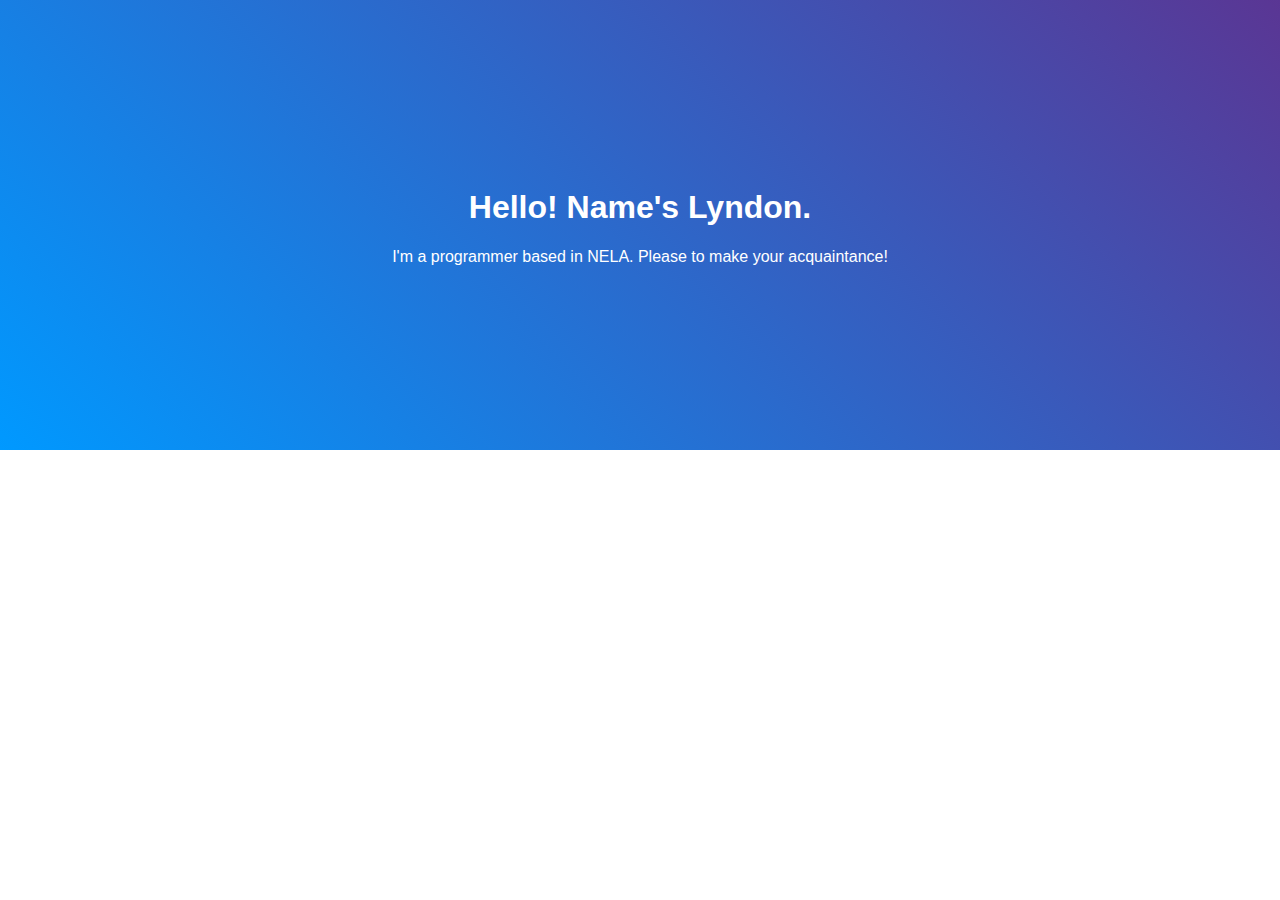
==== index.html @ 173550d5 "Added header" ====
<!DOCTYPE html>
<html>
    <head>
        <meta charset="utf-8">
        
        <title>Personal Bootstrap Template</title>
        <link rel="stylesheet" href="./css/index_style.css">
        
    </head>

    <body>
        <div class="hero-image">
                <div class="hero-text">
                <h1>Hello! Name's Lyndon.</h1> 
                <p>I'm a programmer based in NELA. Please to make your acquaintance!</p>
            </div>
        </div>
    </body>
</html>
---- css/index_style.css ----
body, html 
{
    height: 100%;
    margin: 0;
    font-family: Arial, Helvetica, sans-serif;
}

.hero-image 
{
    background-image: linear-gradient(-135deg, rgb(90, 54, 148), rgb(0, 153, 255));

    height: 50%;

    background-position: center;
    background-repeat: no-repeat;
    background-size: cover;
    position: relative;
}

.hero-text 
{
    text-align: center;
    position: absolute;
    top: 50%;
    left: 50%;
    transform: translate(-50%, -50%);
    color: white;
}
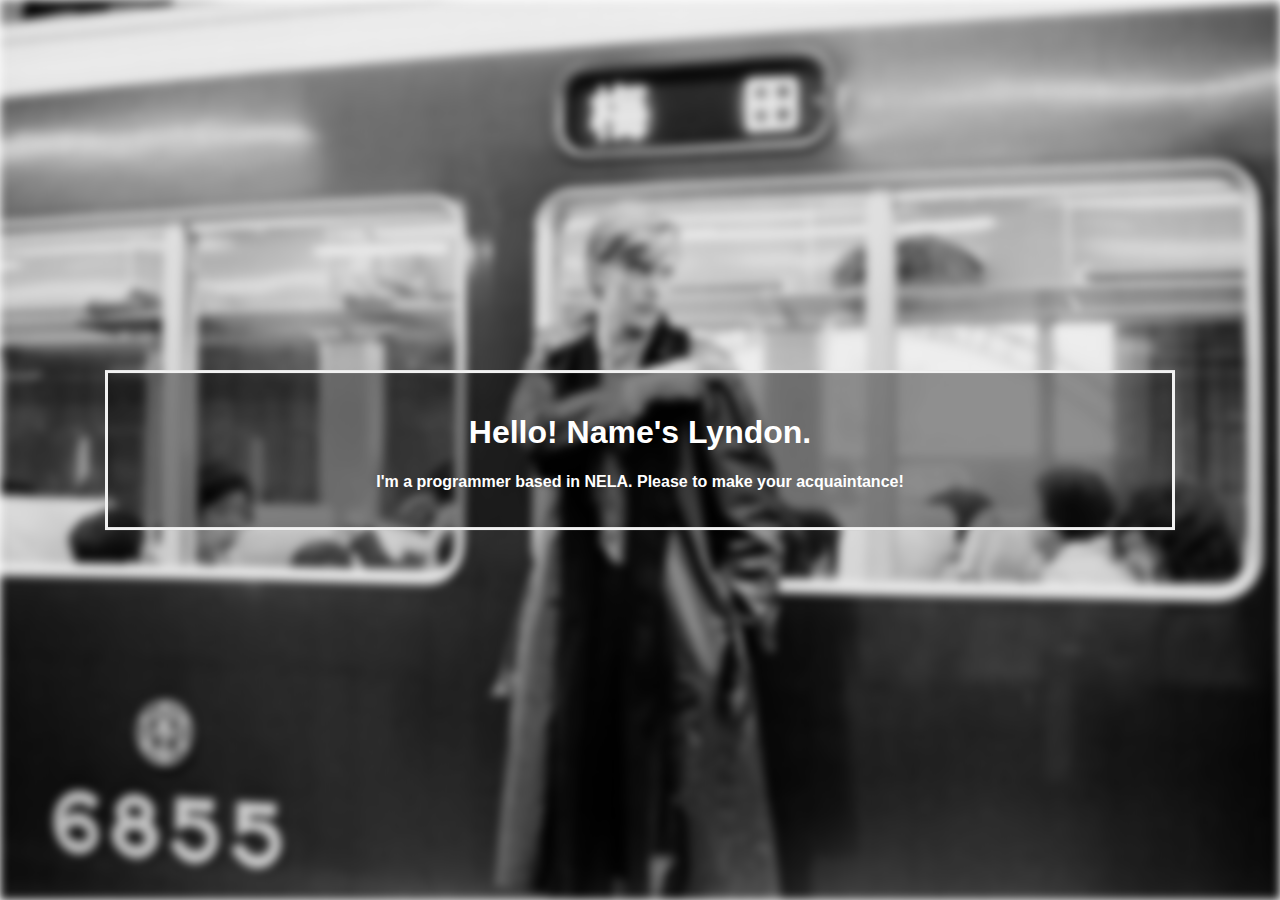
==== commit 2993b9fb: "Added blure and boarders on website" ====
--- a/index.html
+++ b/index.html
@@ -10,10 +10,12 @@
 
     <body>
         <div class="hero-image">
-                <div class="hero-text">
-                <h1>Hello! Name's Lyndon.</h1> 
-                <p>I'm a programmer based in NELA. Please to make your acquaintance!</p>
-            </div>
+
+        </div>
+
+        <div class="hero-text">
+            <h1>Hello! Name's Lyndon.</h1> 
+            <p>I'm a programmer based in NELA. Please to make your acquaintance!</p>
         </div>
     </body>
 </html>--- a/css/index_style.css
+++ b/css/index_style.css
@@ -7,22 +7,32 @@
 
 .hero-image 
 {
-    background-image: linear-gradient(-135deg, rgb(90, 54, 148), rgb(0, 153, 255));
+    background-image: url("../images/bowie_tokyo.JPG");
 
-    height: 50%;
+    filter: blur(5px);
+    -webkit-filter: blur(5px);
+
+    height: 100%;
 
     background-position: center;
     background-repeat: no-repeat;
     background-size: cover;
-    position: relative;
+    /* position: relative; */
 }
 
 .hero-text 
 {
+    background-color: rgb(0,0,0);
+    background-color: rgba(0,0,0,0.4);
+    color: white;
+    font-weight: bold;
+    border: 3px solid #f1f1f1;
     text-align: center;
     position: absolute;
     top: 50%;
     left: 50%;
     transform: translate(-50%, -50%);
-    color: white;
+    z-index: 2;
+    width: 80%;
+    padding: 20px;
 }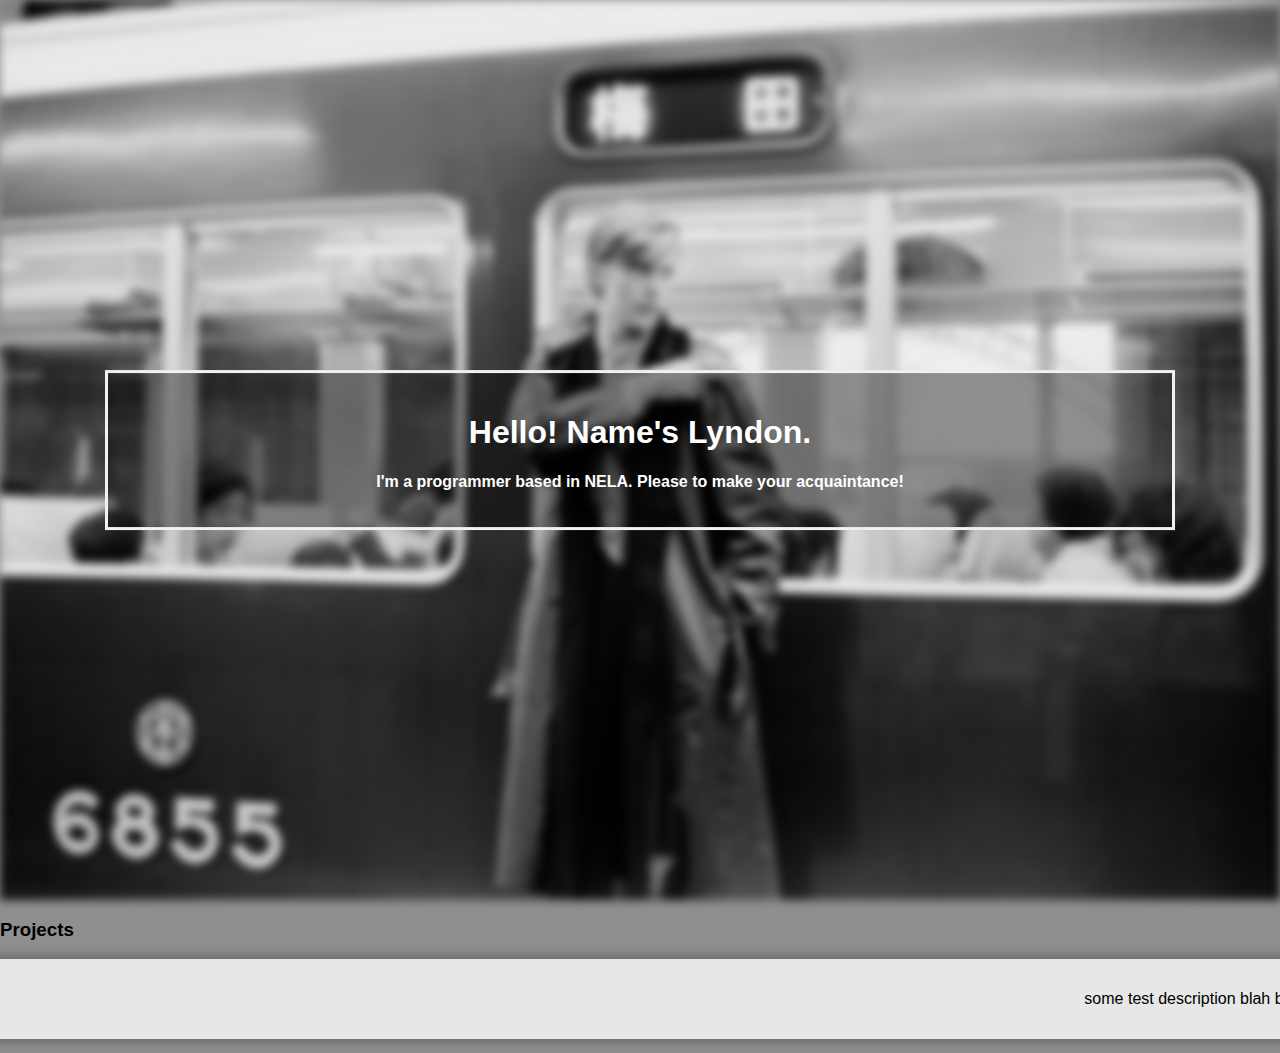
==== commit e9b40e8f: "Pushing portfolio-item description change" ====
--- a/index.html
+++ b/index.html
@@ -1,3 +1,6 @@
+<!-- Website references -->
+<!-- https://line25.com/tutorials/how-to-code-a-stylish-portfolio-design-in-html-and-css -->
+
 <!DOCTYPE html>
 <html>
     <head>
@@ -9,13 +12,37 @@
     </head>
 
     <body>
-        <div class="hero-image">
-
-        </div>
+        
+        <div class="hero-image"></div>
 
         <div class="hero-text">
             <h1>Hello! Name's Lyndon.</h1> 
             <p>I'm a programmer based in NELA. Please to make your acquaintance!</p>
         </div>
+
+        <h3>Projects</h3>
+
+        <div id="content">
+        
+            <div class="portfolio-item">
+                <div class="pic">
+                    <a href="#"><img src="./images/Cyber_Silent_Stalker_0.png" width="480" height="270" alt="View more info"/></a>
+                </div>
+                <div class="description">
+                    <p>some test description  blah blah blah</p>
+                </div>
+                <!-- <p class="btn"><a href="#">See more</a></p> -->
+            </div>
+
+            <!-- <div class="portfolio-item">
+                <a href="#"><img src="./images/Afterlight_0.png" alt="View more info"/></a>
+                <p class="btn"><a href="#">See more</a></p>
+            </div>
+
+            <div class="portfolio-item">
+                <a href="#"><img src="./images/Combat_Evolved_0.png" alt="View more info"/></a>
+                <p class="btn"><a href="#">See more</a></p>
+            </div> -->
+        </div>
     </body>
 </html>--- a/css/index_style.css
+++ b/css/index_style.css
@@ -3,6 +3,13 @@
     height: 100%;
     margin: 0;
     font-family: Arial, Helvetica, sans-serif;
+}
+
+body {
+
+    /* display: flex; */
+
+    background-color: #8f8f8f;
 }
 
 .hero-image 
@@ -32,7 +39,85 @@
     top: 50%;
     left: 50%;
     transform: translate(-50%, -50%);
-    z-index: 2;
+    z-index: 1;
     width: 80%;
     padding: 20px;
-}+}
+
+#content 
+{
+    display: flex;
+    align-items: center;
+    justify-content: center;
+}
+
+#content .portfolio-item 
+{
+    padding: 8px;
+    background: #e7e7e7;
+    box-shadow: 0px 0px 15px rgba(0,0,0,0.4);
+    border-radius: 3px;
+    float: left;
+    text-align: center;
+    margin: 0 7px 14px 7px;
+    /* max-width: 500px; */
+    min-width: 1700px;
+    /* width: auto; */
+    z-index: 1;
+    align-items: center;
+    justify-content: center;
+}
+
+#content .pic 
+{
+    float: left;
+    /* width: 20%; */
+    min-width: 320;
+    z-index: 1;
+}
+
+#content .description 
+{
+    float: right;
+    padding: 7px 28px 7px 28px;
+    /* width: 80%; */
+    min-width: 500px;
+    z-index: 1;
+}
+
+/* #content .portfolio-item .a 
+{
+    display: block;
+    max-width: 100%;
+    max-height: 100%;
+    position: absolute;
+    top: 0;
+    bottom: 0;
+    left: 0;
+    right: 0;
+} */
+
+/* #content .portfolio-item p 
+{
+    float: right;
+    width: 75%;
+} */
+
+/* #content .portfolio-item .btn 
+{
+    margin: 0;
+} */
+
+/* #content .portfolio-item .btn a 
+{
+    display: block;
+    max-width: 183px;
+    max-height: 29px;
+    width: auto;
+    height: auto;
+    padding: 7px 0 0 0;
+    font-weight: bold;
+    text-align: center;
+    text-transform: uppercase;
+    text-decoration: none;
+} */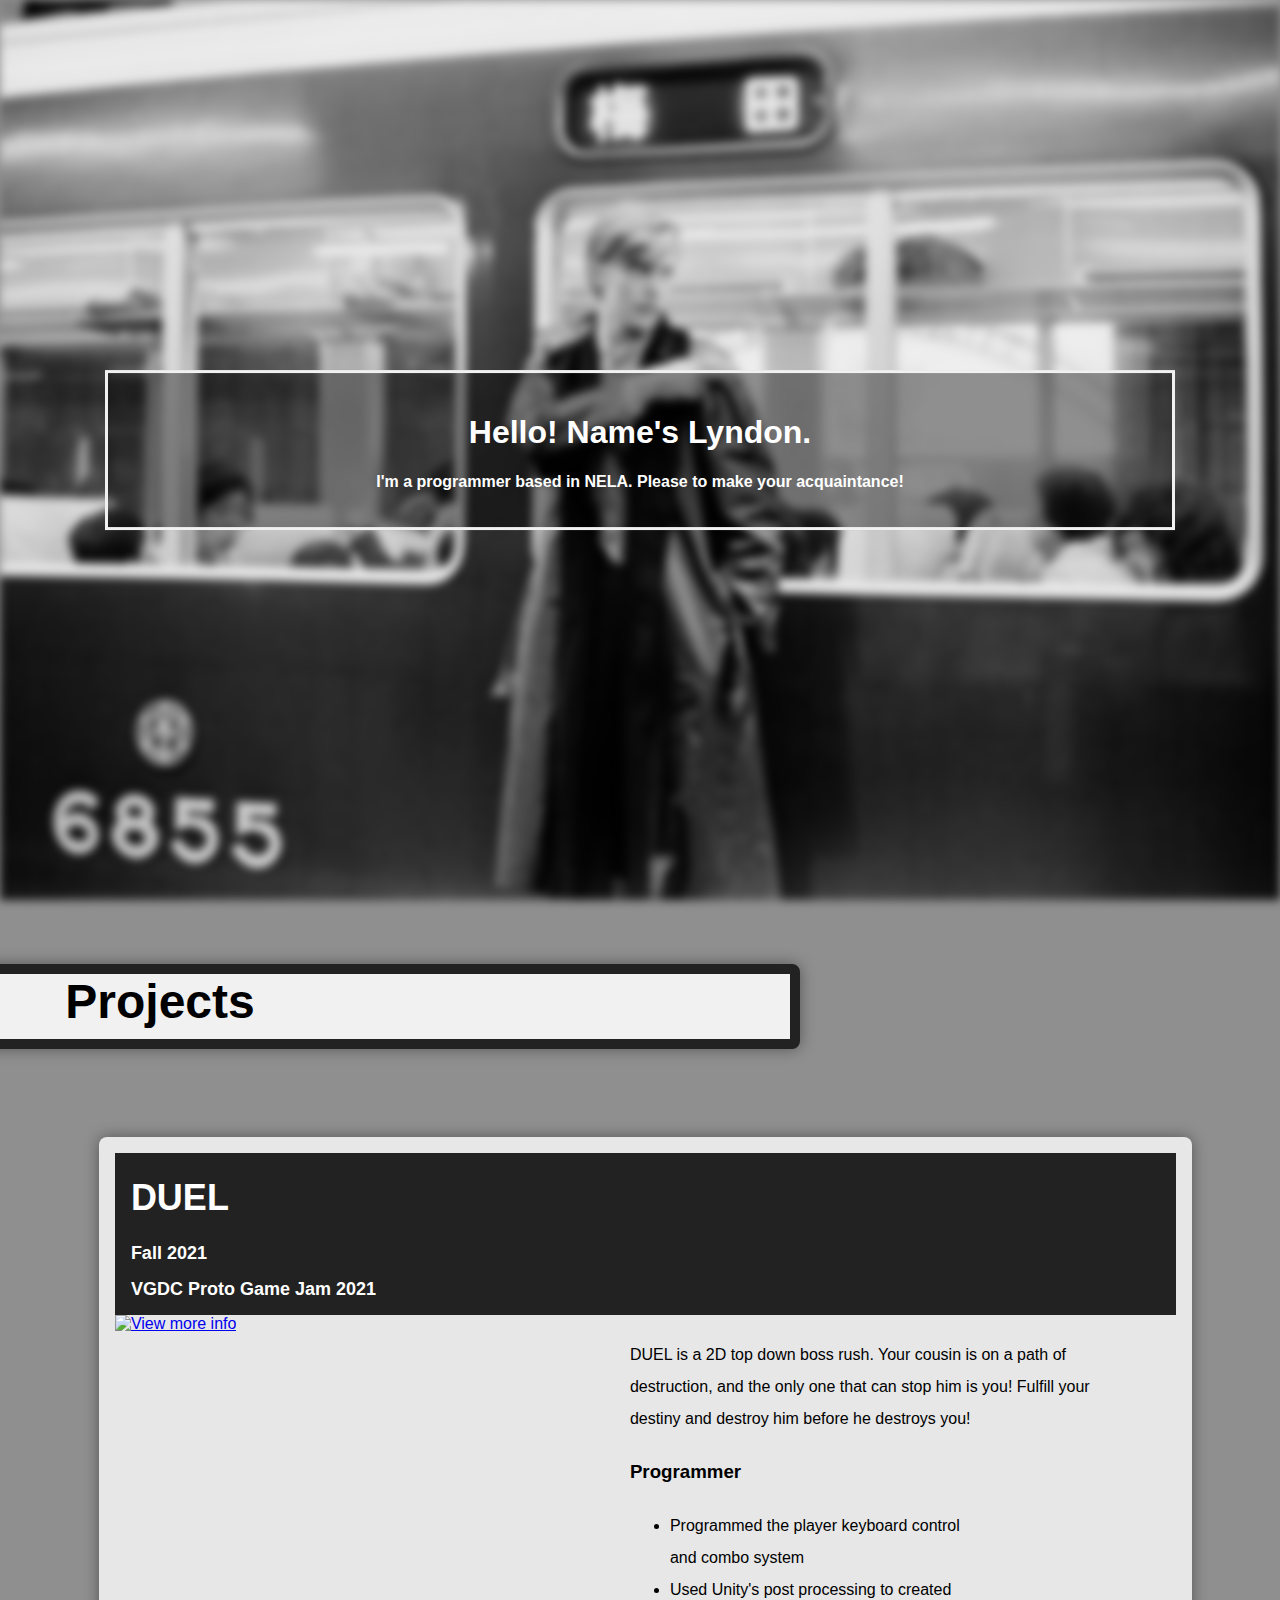
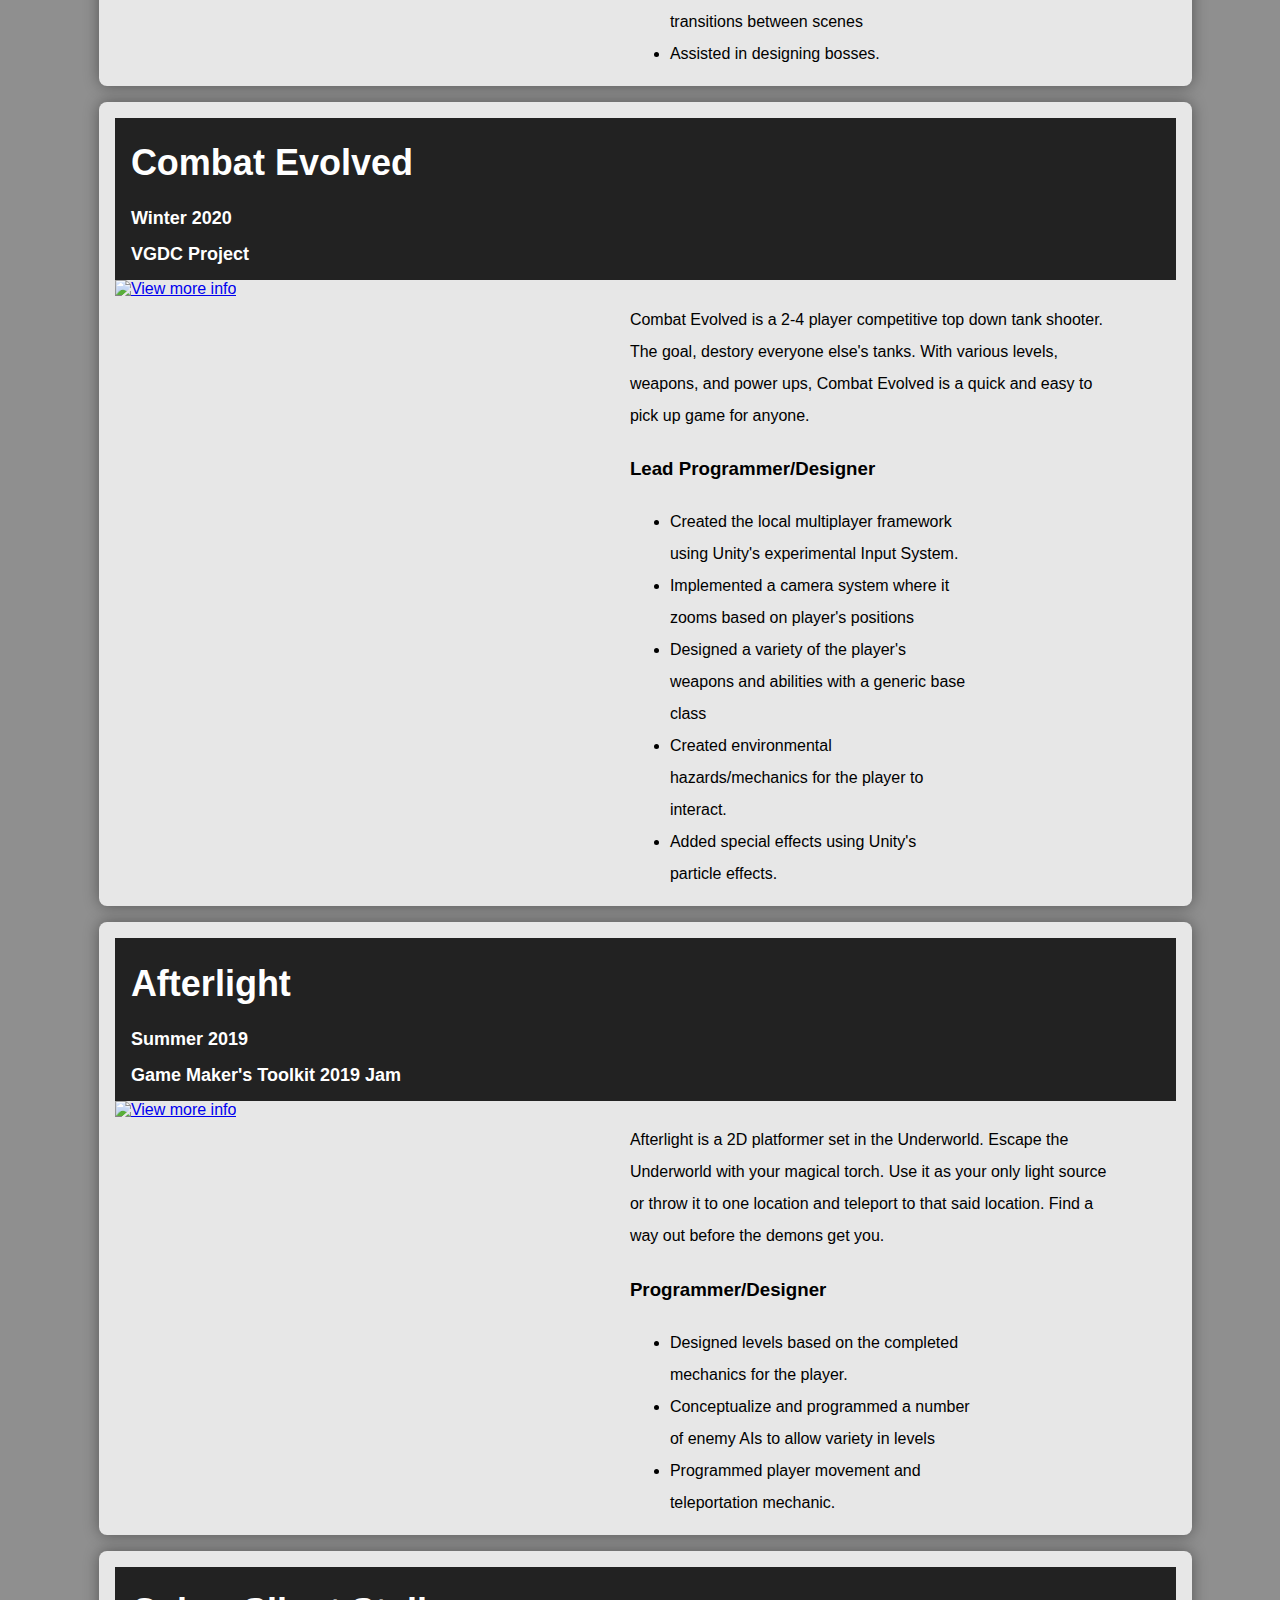
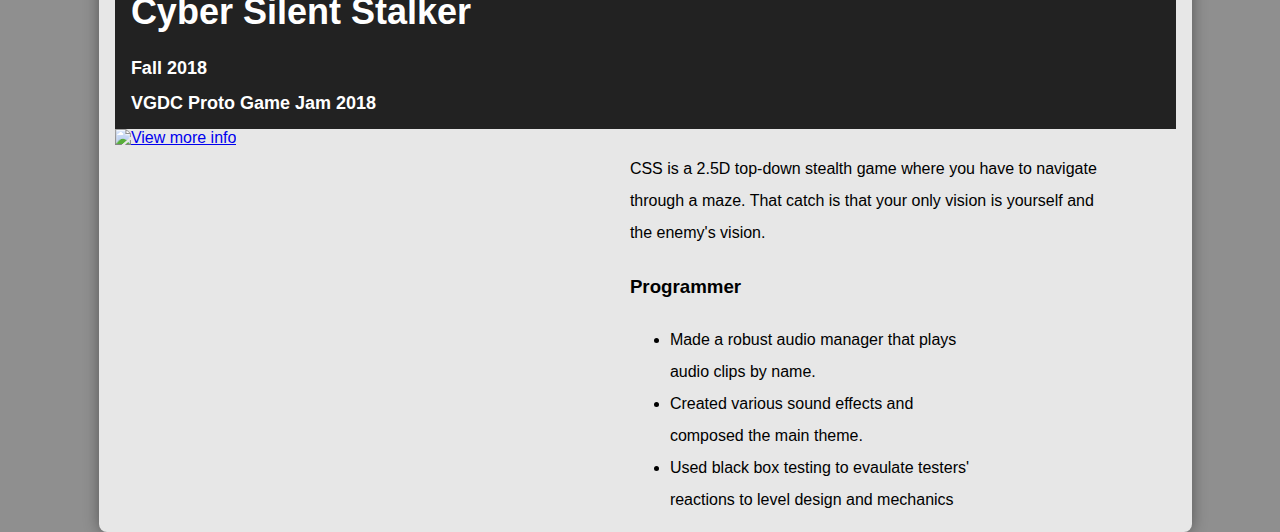
==== commit 1378fb3c: "More Formatting changes" ====
--- a/index.html
+++ b/index.html
@@ -4,7 +4,8 @@
 <!DOCTYPE html>
 <html>
     <head>
-        <meta charset="utf-8">
+        <meta name="viewport" content="width=device-width, initial-scale=1.0">
+        <!-- <meta charset="utf-8"> -->
         
         <title>Personal Bootstrap Template</title>
         <link rel="stylesheet" href="./css/index_style.css">
@@ -20,29 +21,117 @@
             <p>I'm a programmer based in NELA. Please to make your acquaintance!</p>
         </div>
 
-        <h3>Projects</h3>
+        <h4>Projects</h4>
 
         <div id="content">
-        
-            <div class="portfolio-item">
+            
+            <div class="portfolio-item"> 
+                <div class="sub-text">
+                    <h1>DUEL</h1>
+                    <h2>Fall 2021</h2>
+                    <h2>VGDC Proto Game Jam 2021</h2>
+                </div>
+
+                <div class="pic">
+                    <a href="#"><img src="./images/Afterlight_0.png" width="480" height="270" alt="View more info"/></a>
+                </div>
+                <div class="description">
+                    <p>DUEL is a 2D top down boss rush. Your cousin is on a path of destruction, and the only one that can stop him is you! Fulfill your destiny and destroy him before he destroys you!</p>
+                    <h3>Programmer</h3>
+                    <ul>
+                        <li>Programmed the player keyboard control and combo system</li>
+                        <li>Used Unity's post processing to created transitions between scenes</li>
+                        <li>Assisted in designing bosses.</li>
+                    </ul>
+                </div>
+            </div>
+
+            <div class="portfolio-item"> 
+                <div class="sub-text">
+                    <h1>Combat Evolved</h1>
+                    <h2>Winter 2020</h2>
+                    <h2>VGDC Project</h2>
+                </div>
+
+                <div class="pic">
+                    <a href="#"><img src="./images/Combat_Evolved_0.png" width="480" height="270" alt="View more info"/></a>
+                </div>
+                <div class="description">
+                    <p>Combat Evolved is a 2-4 player competitive top down tank shooter. The goal, destory everyone else's tanks. With various levels, weapons, and power ups, Combat Evolved is a quick and easy to pick up game for anyone.</p>
+                    <h3>Lead Programmer/Designer</h3>
+                    <ul>
+                        <li>Created the local multiplayer framework using Unity's experimental Input System.</li>
+                        <li>Implemented a camera system where it zooms based on player's positions</li>
+                        <li>Designed a variety of the player's weapons and abilities with a generic base class</li>
+                        <li>Created environmental hazards/mechanics for the player to interact.</li>
+                        <li>Added special effects using Unity's particle effects.</li>
+                    </ul>
+                </div>
+            </div>
+
+            <div class="portfolio-item"> 
+                <div class="sub-text">
+                    <h1>Afterlight</h1>
+                    <h2>Summer 2019</h2>
+                    <h2>Game Maker's Toolkit 2019 Jam</h2>
+                </div>
+
+                <div class="pic">
+                    <a href="#"><img src="./images/Afterlight_0.png" width="480" height="270" alt="View more info"/></a>
+                </div>
+                <div class="description">
+                    <p>Afterlight is a 2D platformer set in the Underworld. Escape the Underworld with your magical torch. Use it as your only light source or throw it to one location and teleport to that said location. Find a way out before the demons get you.</p>
+                    <h3>Programmer/Designer</h3>
+                    <ul>
+                        <li>Designed levels based on the completed mechanics for the player.</li>
+                        <li>Conceptualize and programmed a number of enemy AIs to allow variety in levels</li>
+                        <li>Programmed player movement and teleportation mechanic.</li>
+                    </ul>
+                </div>
+            </div>
+
+            <!-- <div class="portfolio-item"> 
+                <div class="sub-text">
+                    <h1>Cyber Silent Stalker</h1>
+                    <h2>Winter 2019 - Spring 2019</h2>
+                    <h2>VGDC Year Long Project 2019</h2>
+                </div>
+
                 <div class="pic">
                     <a href="#"><img src="./images/Cyber_Silent_Stalker_0.png" width="480" height="270" alt="View more info"/></a>
                 </div>
                 <div class="description">
-                    <p>some test description  blah blah blah</p>
+                    <p>CSS is a 2.5D top-down stealth game where you have to navigate through a maze. That catch is that your only vision is yourself and the enemy's vision.</p>
+                    <h3>Programmer</h3>
+                    <ul>
+                        <li>Made a robust audio manager that plays audio clips by name.</li>
+                        <li>Created various sound effects and composed the main theme.</li>
+                        <li>Used black box testing to evaulate testers' reactions to level design and mechanics</li>
+                    </ul>
                 </div>
-                <!-- <p class="btn"><a href="#">See more</a></p> -->
+            </div> -->
+
+            <div class="portfolio-item"> 
+                <div class="sub-text">
+                    <h1>Cyber Silent Stalker</h1>
+                    <h2>Fall 2018</h2>
+                    <h2>VGDC Proto Game Jam 2018</h2>
+                </div>
+
+                <div class="pic">
+                    <a href="#"><img src="./images/Cyber_Silent_Stalker_0.png" width="480" height="270" alt="View more info"/></a>
+                </div>
+                <div class="description">
+                    <p>CSS is a 2.5D top-down stealth game where you have to navigate through a maze. That catch is that your only vision is yourself and the enemy's vision.</p>
+                    <h3>Programmer</h3>
+                    <ul>
+                        <li>Made a robust audio manager that plays audio clips by name.</li>
+                        <li>Created various sound effects and composed the main theme.</li>
+                        <li>Used black box testing to evaulate testers' reactions to level design and mechanics</li>
+                    </ul>
+                </div>
             </div>
 
-            <!-- <div class="portfolio-item">
-                <a href="#"><img src="./images/Afterlight_0.png" alt="View more info"/></a>
-                <p class="btn"><a href="#">See more</a></p>
-            </div>
-
-            <div class="portfolio-item">
-                <a href="#"><img src="./images/Combat_Evolved_0.png" alt="View more info"/></a>
-                <p class="btn"><a href="#">See more</a></p>
-            </div> -->
         </div>
     </body>
 </html>--- a/css/index_style.css
+++ b/css/index_style.css
@@ -8,8 +8,20 @@
 body {
 
     /* display: flex; */
+    background-color: #8f8f8f;
+}
 
-    background-color: #8f8f8f;
+body h4
+{
+    font-size: 48px;
+    background-color: #f1f1f1;
+    border: 10px solid #222222;
+    border-radius: 8px;
+    box-shadow: 0px 0px 15px rgba(0,0,0,0.4);
+    height: 65px;
+    text-align: center;
+    vertical-align: center;
+    transform: translate(-37.5%, 0%);
 }
 
 .hero-image 
@@ -46,56 +58,88 @@
 
 #content 
 {
-    display: flex;
-    align-items: center;
-    justify-content: center;
+    border-style: solid;
+    border-width: 1px;
+    border: 5px;
+    padding: 16px;
 }
 
 #content .portfolio-item 
 {
-    padding: 8px;
     background: #e7e7e7;
     box-shadow: 0px 0px 15px rgba(0,0,0,0.4);
-    border-radius: 3px;
+
+    border-radius: 8px;
+
+    display: table;
+    flex: 1 1 auto;
     float: left;
-    text-align: center;
-    margin: 0 7px 14px 7px;
-    /* max-width: 500px; */
-    min-width: 1700px;
-    /* width: auto; */
+    margin: 8px;
+    padding: 16px;
+    position: relative;
+    text-align: center; 
+    width: 85%;
+    /* white-space: pre-line; */
     z-index: 1;
-    align-items: center;
-    justify-content: center;
+    top: 50%;
+    left: 6%;
+
 }
 
-#content .pic 
+
+#content .portfolio-item .sub-text
 {
     float: left;
-    /* width: 20%; */
-    min-width: 320;
+    color: #ffffff;
+    background: #222222;
+    position: table-cell;
+    overflow: auto;
+    vertical-align: top;
+    width: 100%;
+}
+
+#content .portfolio-item .sub-text h1
+{
+    color: #ffffff;
+    font-size: 36px;
+    padding: 0px 16px 0px;
+    text-align: left;
+    vertical-align: top;
+}
+
+#content .portfolio-item .sub-text h2
+{
+    color: #ffffff;
+    padding: 0px 16px 0px;
+    text-align: left;
+    font-size: 18px;
+}
+
+#content .portfolio-item .pic
+{
+    float: left;
+    width: auto;
     z-index: 1;
 }
 
-#content .description 
+#content .portfolio-item .description 
 {
-    float: right;
-    padding: 7px 28px 7px 28px;
-    /* width: 80%; */
-    min-width: 500px;
+    /* float: left; */
+    line-height: 2;
+    text-align: left;
+    padding: 170px 56px 10px 515px;
+    /* width: auto; */
     z-index: 1;
 }
 
-/* #content .portfolio-item .a 
+#content .portfolio-item .description li
 {
-    display: block;
-    max-width: 100%;
-    max-height: 100%;
-    position: absolute;
-    top: 0;
-    bottom: 0;
-    left: 0;
-    right: 0;
-} */
+    float: left;
+    text-align: left;
+    padding: 0px 0px 0px 0px;
+    width: 67%;
+}
+
 
 /* #content .portfolio-item p 
 {
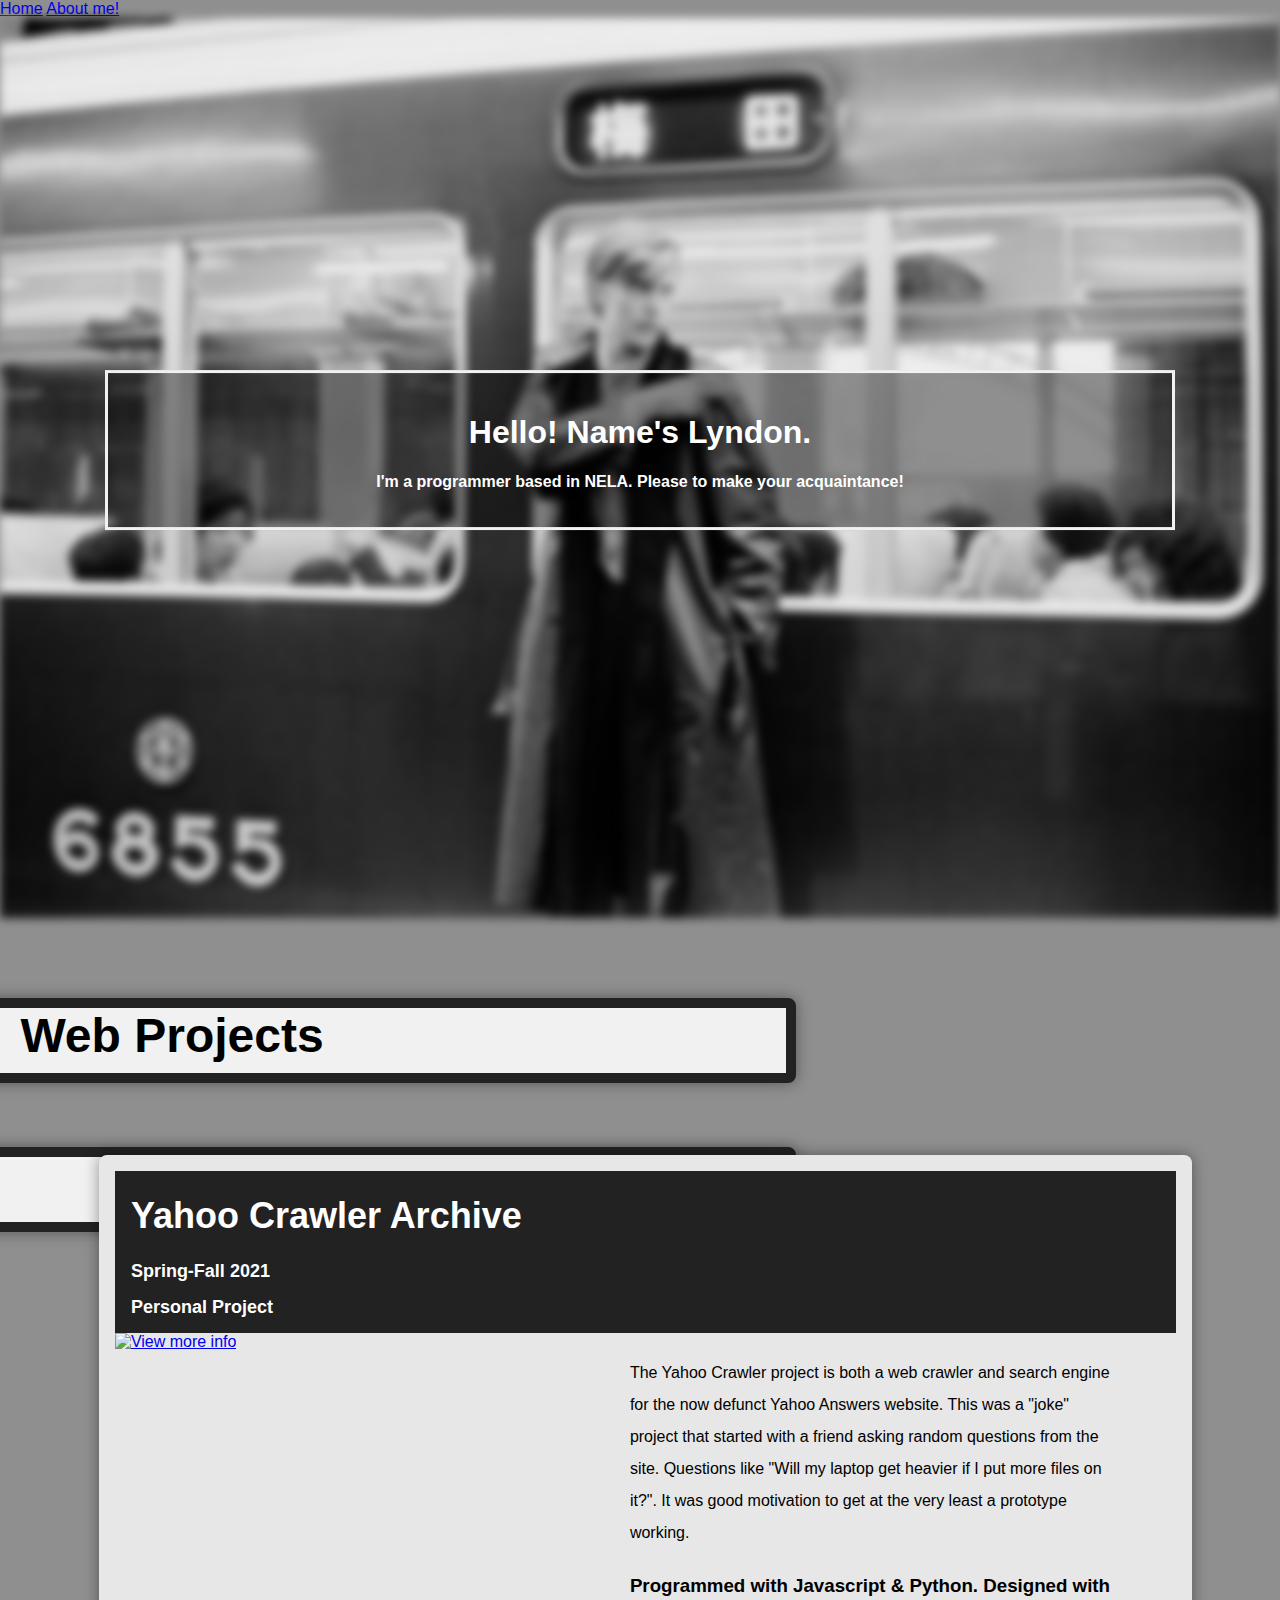
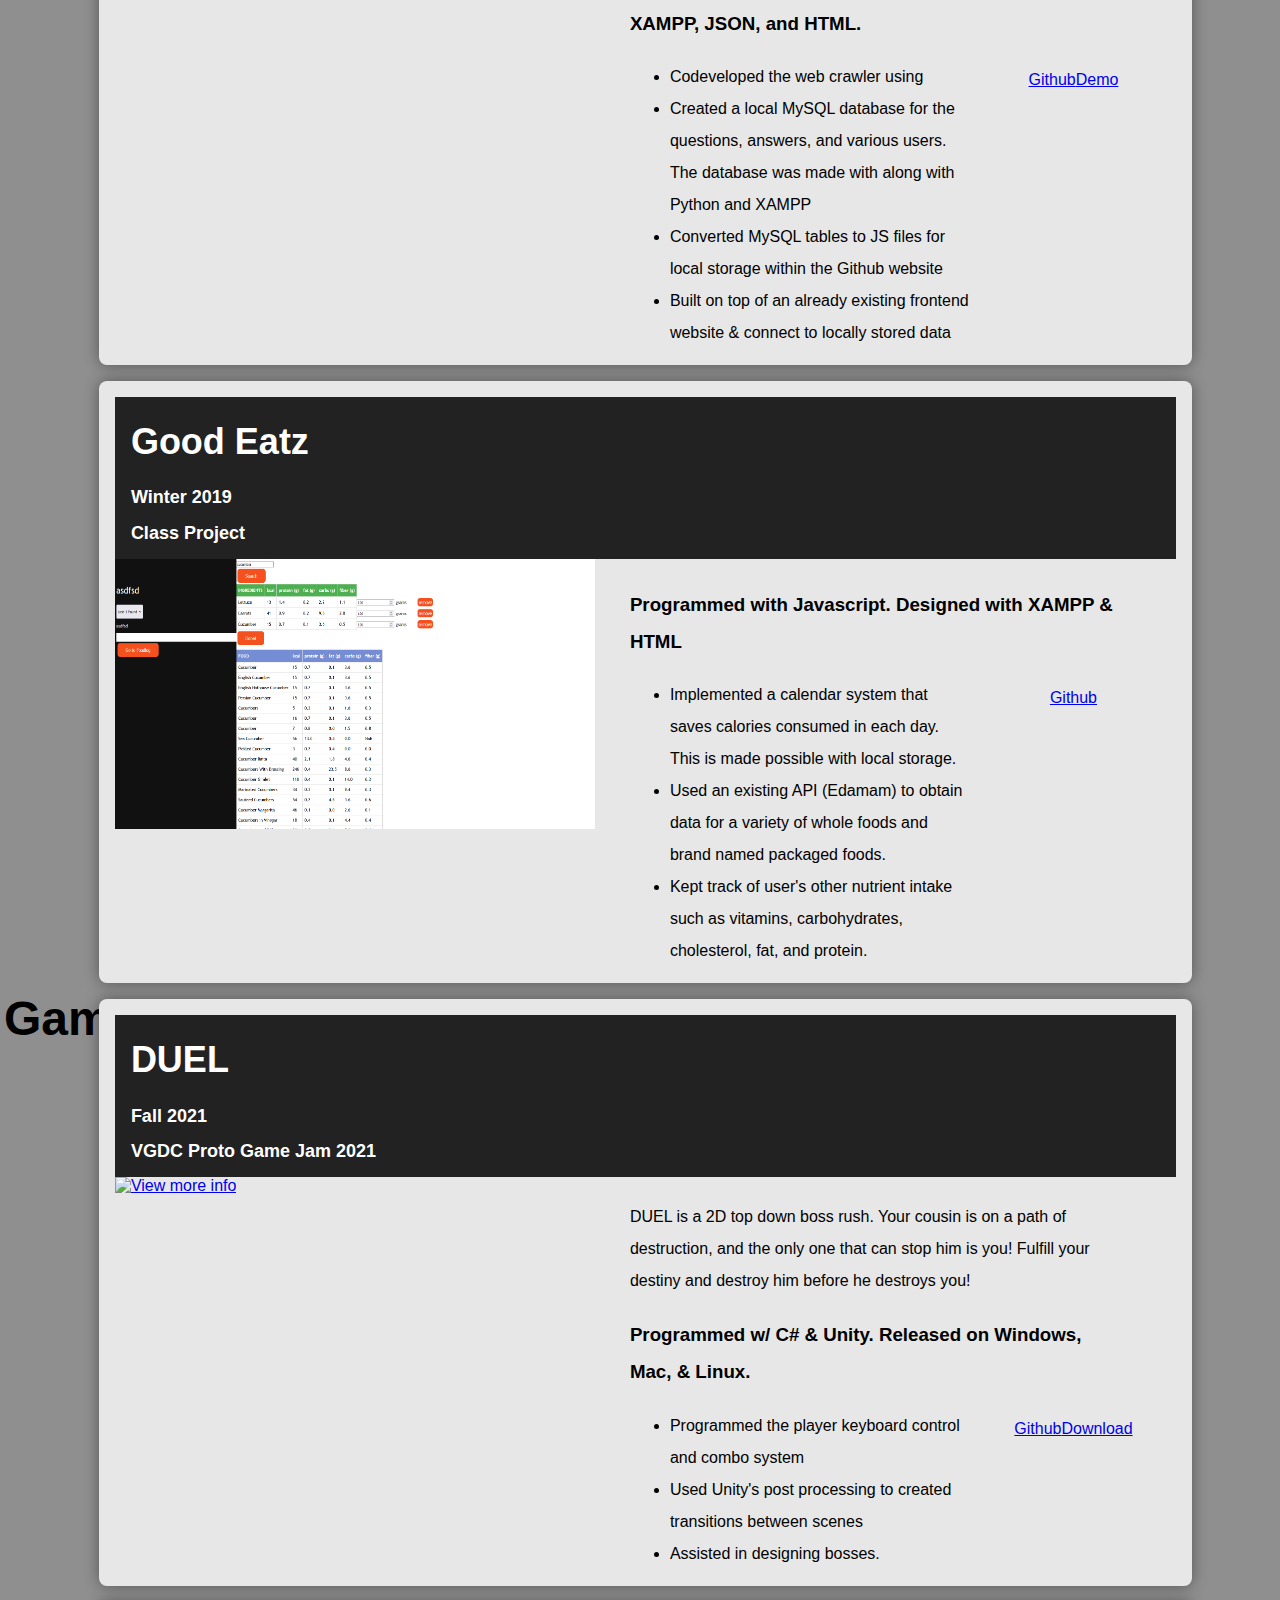
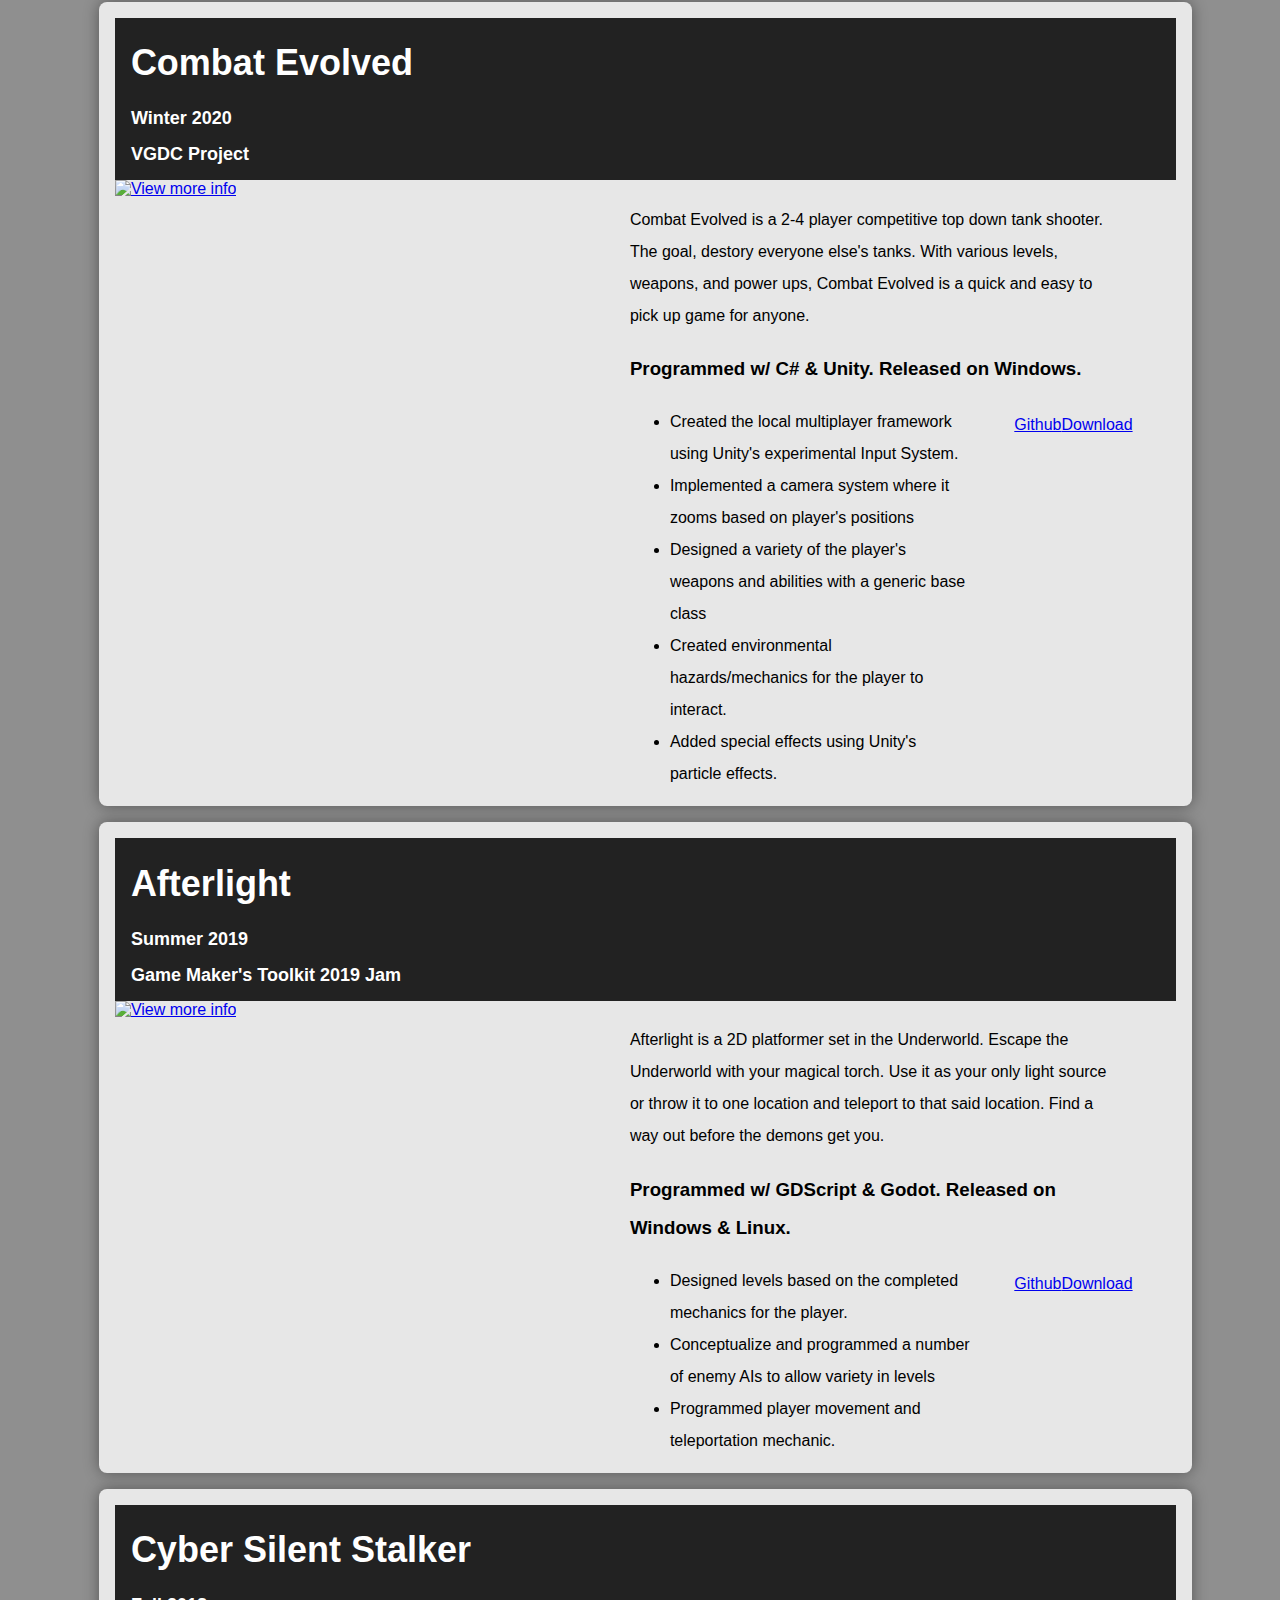
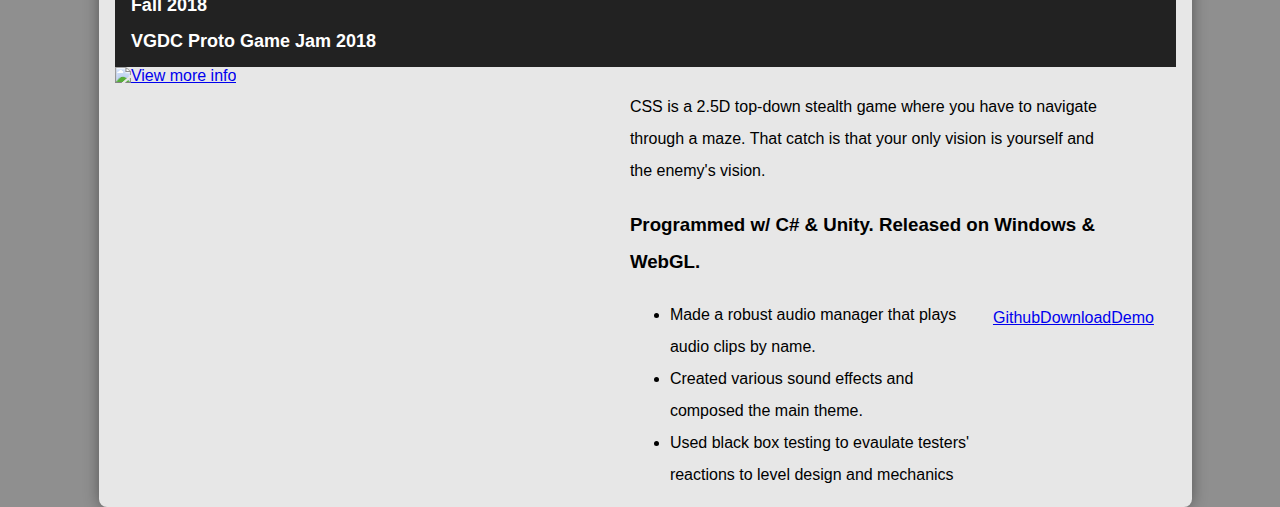
==== commit 083bdadc: "Added links" ====
--- a/index.html
+++ b/index.html
@@ -7,12 +7,18 @@
         <meta name="viewport" content="width=device-width, initial-scale=1.0">
         <!-- <meta charset="utf-8"> -->
         
-        <title>Personal Bootstrap Template</title>
+        <title>Home</title>
         <link rel="stylesheet" href="./css/index_style.css">
         
     </head>
 
     <body>
+        <div class="header" id="header">
+            <div class="header-right">
+                <a class="active" href="./index.html">Home</a>
+                <a href="./about_me.html">About me!</a>
+            </div>
+        </div>
         
         <div class="hero-image"></div>
 
@@ -21,10 +27,59 @@
             <p>I'm a programmer based in NELA. Please to make your acquaintance!</p>
         </div>
 
-        <h4>Projects</h4>
+        <div id="content">
+            <div class="test"><h4>Web Projects</h4></div>
 
-        <div id="content">
-            
+            <div class="portfolio-item"> 
+                <div class="sub-text">
+                    <h1>Yahoo Crawler Archive</h1>
+                    <h2>Spring-Fall 2021</h2>
+                    <h2>Personal Project</h2>
+                </div>
+
+                <div class="pic">
+                    <a href="#"><img src="./images/Yahoo_Crawler_1.png" width="480" height="270" alt="View more info"/></a>
+                </div>
+                <div class="description">
+                    <p>The Yahoo Crawler project is both a web crawler and search engine for the now defunct Yahoo Answers website. This was a "joke" project that started with a friend asking random questions from the site. Questions like "Will my laptop get heavier if I put more files on it?". It was good motivation to get at the very least a prototype working.</p>
+                    <h3>Programmed with Javascript & Python. Designed with XAMPP, JSON, and HTML.</h3>
+                    <ul>
+                        <li>Codeveloped the web crawler using </li>
+                        <li>Created a local MySQL database for the questions, answers, and various users. The database was made with along with Python and XAMPP</li>
+                        <li>Converted MySQL tables to JS files for local storage within the Github website</li>
+                        <li>Built on top of an already existing frontend website & connect to locally stored data</li>
+                    </ul>
+                </div>
+
+               <a href="https://github.com/nuclearMonkeys/Yahoo_Crawler">Github</a>
+               <a href="https://nuclearmonkeys.github.io/Yahoo_Crawler/">Demo</a>
+            </div>
+
+            <div class="portfolio-item"> 
+                <div class="sub-text">
+                    <h1>Good Eatz</h1>
+                    <h2>Winter 2019</h2>
+                    <h2>Class Project</h2>
+                </div>
+
+                <div class="pic">
+                    <a href="#"><img src="./images/good_eatz_0.PNG" width="480" height="270" alt="View more info"/></a>
+                </div>
+                <div class="description">
+                    <p></p>
+                    <h3>Programmed with Javascript. Designed with XAMPP & HTML</h3>
+                    <ul>
+                        <li>Implemented a calendar system that saves calories consumed in each day. This is made possible with local storage.</li>
+                        <li>Used an existing API (Edamam) to obtain data for a variety of whole foods and brand named packaged foods.</li>
+                        <li>Kept track of user's other nutrient intake such as vitamins, carbohydrates, cholesterol, fat, and protein.</li>
+                    </ul>
+                </div>
+
+                <a href="https://github.com/nuclearMonkeys/Yahoo_Crawler">Github</a>
+            </div>
+
+            <div class="test"><h4>Game Projects</h4></div>
+
             <div class="portfolio-item"> 
                 <div class="sub-text">
                     <h1>DUEL</h1>
@@ -33,17 +88,20 @@
                 </div>
 
                 <div class="pic">
-                    <a href="#"><img src="./images/Afterlight_0.png" width="480" height="270" alt="View more info"/></a>
+                    <a href="#"><img src="./images/Duel_0.jpg" width="480" height="270" alt="View more info"/></a>
                 </div>
                 <div class="description">
                     <p>DUEL is a 2D top down boss rush. Your cousin is on a path of destruction, and the only one that can stop him is you! Fulfill your destiny and destroy him before he destroys you!</p>
-                    <h3>Programmer</h3>
+                    <h3>Programmed w/ C# & Unity. Released on Windows, Mac, & Linux.</h3>
                     <ul>
                         <li>Programmed the player keyboard control and combo system</li>
                         <li>Used Unity's post processing to created transitions between scenes</li>
                         <li>Assisted in designing bosses.</li>
                     </ul>
                 </div>
+
+                <a href="https://github.com/nuclearMonkeys/VGDC_Proto_Jam_2021">Github</a>
+                <a href="https://puffles.itch.io/duel">Download</a>
             </div>
 
             <div class="portfolio-item"> 
@@ -58,7 +116,7 @@
                 </div>
                 <div class="description">
                     <p>Combat Evolved is a 2-4 player competitive top down tank shooter. The goal, destory everyone else's tanks. With various levels, weapons, and power ups, Combat Evolved is a quick and easy to pick up game for anyone.</p>
-                    <h3>Lead Programmer/Designer</h3>
+                    <h3>Programmed w/ C# & Unity. Released on Windows.</h3>
                     <ul>
                         <li>Created the local multiplayer framework using Unity's experimental Input System.</li>
                         <li>Implemented a camera system where it zooms based on player's positions</li>
@@ -67,6 +125,8 @@
                         <li>Added special effects using Unity's particle effects.</li>
                     </ul>
                 </div>
+                <a href="https://github.com/nuclearMonkeys/Combot-Evolved-Remixed">Github</a>
+                <a href="https://nuclearmonkey.itch.io/combat-evolved">Download</a>
             </div>
 
             <div class="portfolio-item"> 
@@ -81,35 +141,16 @@
                 </div>
                 <div class="description">
                     <p>Afterlight is a 2D platformer set in the Underworld. Escape the Underworld with your magical torch. Use it as your only light source or throw it to one location and teleport to that said location. Find a way out before the demons get you.</p>
-                    <h3>Programmer/Designer</h3>
+                    <h3>Programmed w/ GDScript & Godot. Released on Windows & Linux.</h3>
                     <ul>
                         <li>Designed levels based on the completed mechanics for the player.</li>
                         <li>Conceptualize and programmed a number of enemy AIs to allow variety in levels</li>
                         <li>Programmed player movement and teleportation mechanic.</li>
                     </ul>
                 </div>
+                <a href="https://github.com/FractalDiane/GMTK2019">Github</a>
+                <a href="https://dianesparks.itch.io/afterlight">Download</a>
             </div>
-
-            <!-- <div class="portfolio-item"> 
-                <div class="sub-text">
-                    <h1>Cyber Silent Stalker</h1>
-                    <h2>Winter 2019 - Spring 2019</h2>
-                    <h2>VGDC Year Long Project 2019</h2>
-                </div>
-
-                <div class="pic">
-                    <a href="#"><img src="./images/Cyber_Silent_Stalker_0.png" width="480" height="270" alt="View more info"/></a>
-                </div>
-                <div class="description">
-                    <p>CSS is a 2.5D top-down stealth game where you have to navigate through a maze. That catch is that your only vision is yourself and the enemy's vision.</p>
-                    <h3>Programmer</h3>
-                    <ul>
-                        <li>Made a robust audio manager that plays audio clips by name.</li>
-                        <li>Created various sound effects and composed the main theme.</li>
-                        <li>Used black box testing to evaulate testers' reactions to level design and mechanics</li>
-                    </ul>
-                </div>
-            </div> -->
 
             <div class="portfolio-item"> 
                 <div class="sub-text">
@@ -123,15 +164,34 @@
                 </div>
                 <div class="description">
                     <p>CSS is a 2.5D top-down stealth game where you have to navigate through a maze. That catch is that your only vision is yourself and the enemy's vision.</p>
-                    <h3>Programmer</h3>
+                    <h3>Programmed w/ C# & Unity. Released on Windows & WebGL.</h3>
                     <ul>
                         <li>Made a robust audio manager that plays audio clips by name.</li>
                         <li>Created various sound effects and composed the main theme.</li>
                         <li>Used black box testing to evaulate testers' reactions to level design and mechanics</li>
                     </ul>
                 </div>
+
+                <a href="https://github.com/FridayNguyen/CyberSilentStalker-UCIFall2018GameJam">Github</a>
+                <a href="https://seantsukim.itch.io/cyber-silent-stalker">Download</a>
+                <a href="https://mister-gum.github.io/CyberSilentStalker/CyberSilentStalker.html">Demo</a>
             </div>
 
         </div>
     </body>
+
+    <script>
+        window.onscroll = function() {stick()};
+
+        var header = document.getElementById("header");
+        var sticky = header.offsetTop;
+
+        function stick() {
+            if (window.pageYOffset > sticky) {
+                header.classList.add("sticky");
+            } else {
+                header.classList.remove("sticky");
+            }
+        }
+    </script>
 </html>